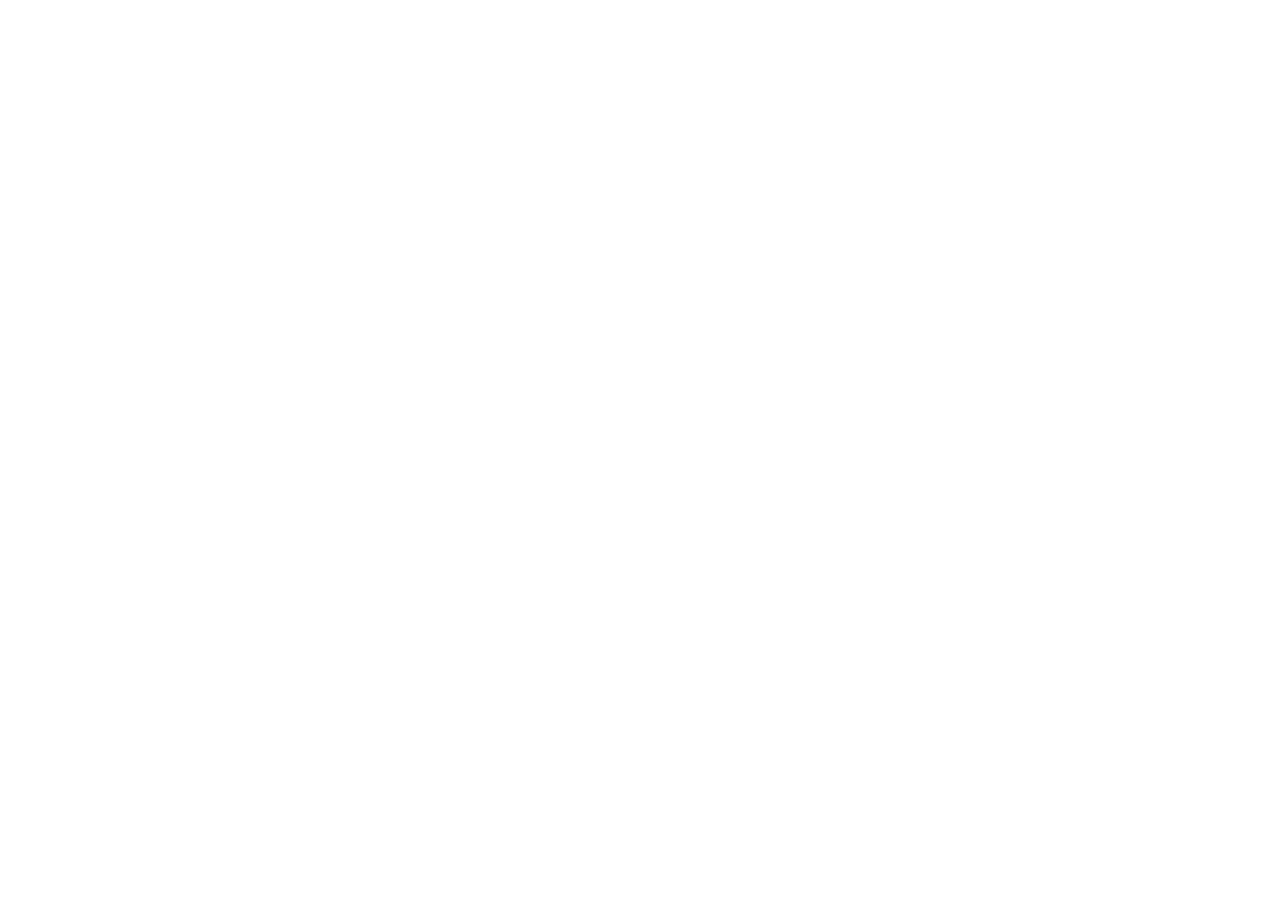
==== index.html @ 5ce81cd5 "Created" ====
<!doctype html>
<html lang="ru">
<head>
	<title>Document</title>
	<meta charset="utf-8">
	<meta name="viewport" content="width=device-width, initial-scale=1..0">
	<link rel="stylesheet" href="css/main.css">
</head>
<body>
	
</body>
</html>
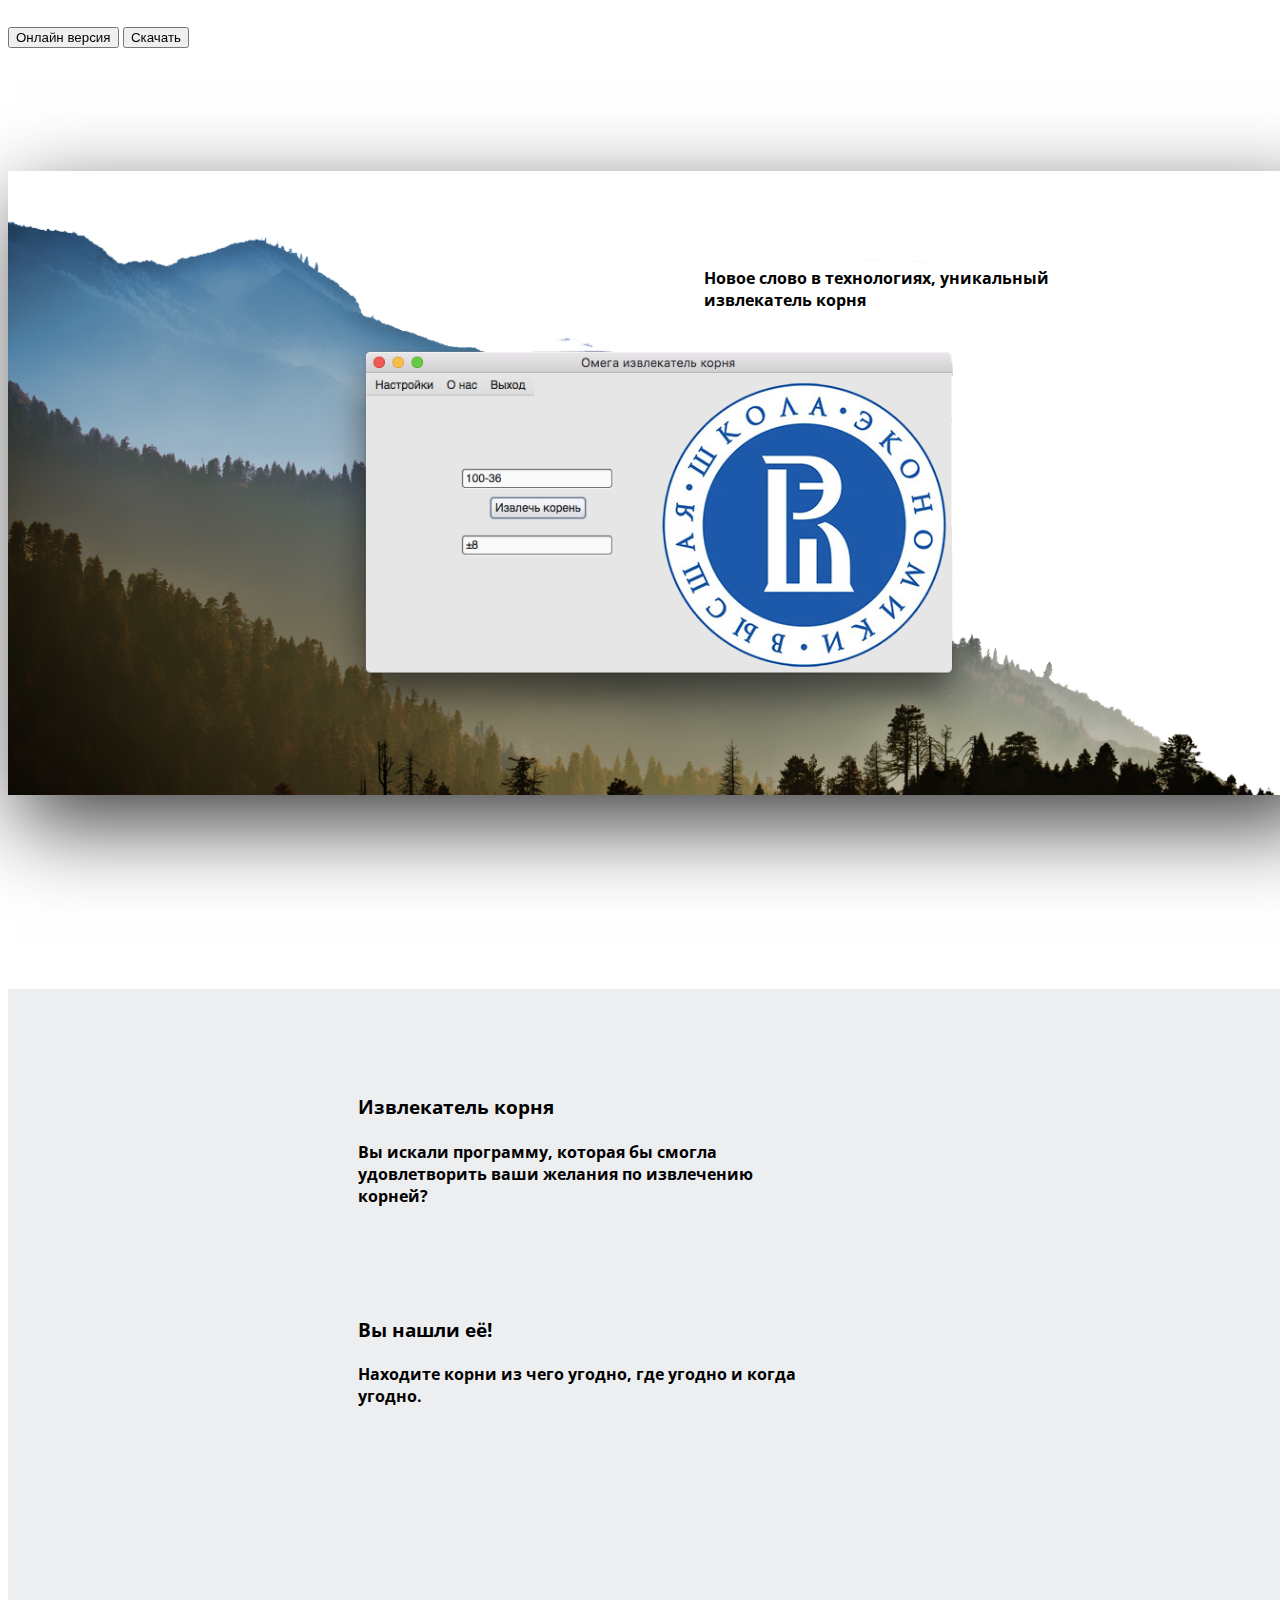
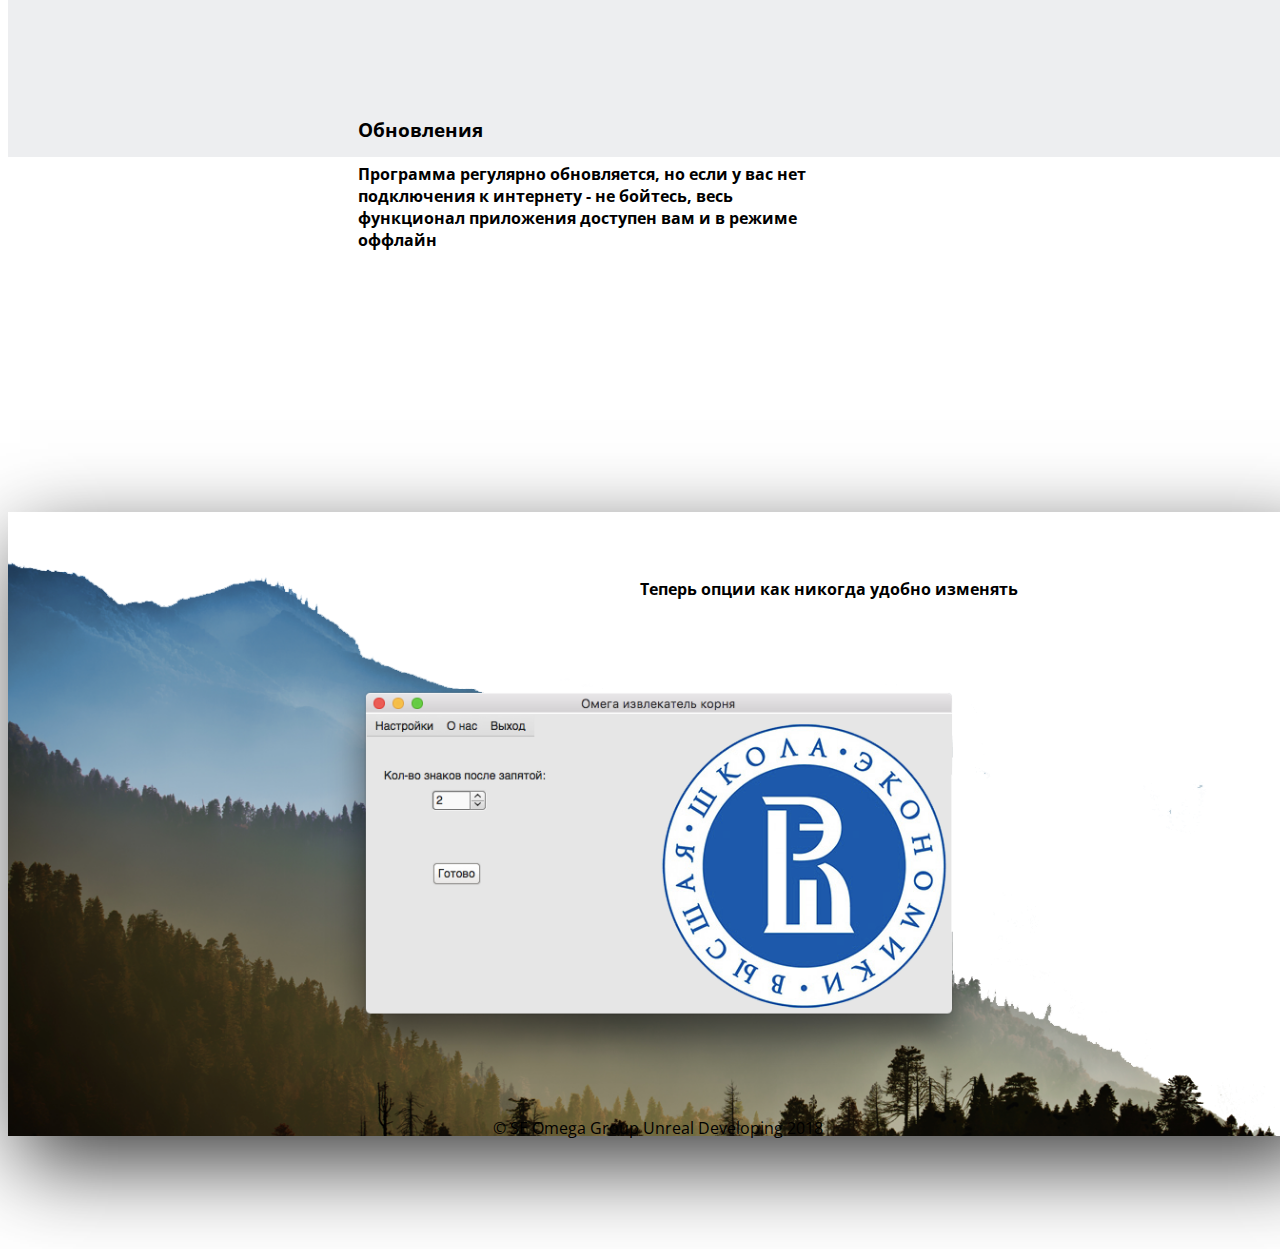
==== commit f5363bca: "updated" ====
--- a/index.html
+++ b/index.html
@@ -1,12 +1,79 @@
 <!doctype html>
 <html lang="ru">
 <head>
-	<title>Document</title>
+	<title>Извлекатель корня</title>
 	<meta charset="utf-8">
-	<meta name="viewport" content="width=device-width, initial-scale=1..0">
+	<meta name="viewport" content="width=device-width, initial-scale=1, shrink-to-fink=no">
+	<link rel="stylesheet" href="https://stackpath.bootstrapcdn.com/bootstrap/4.1.3/css/bootstrap.min.css" integrity="sha384-MCw98/SFnGE8fJT3GXwEOngsV7Zt27NXFoaoApmYm81iuXoPkFOJwJ8ERdknLPMO" crossorigin="anonymous">
 	<link rel="stylesheet" href="css/main.css">
 </head>
 <body>
-	
+	<nav class="navbar navbar-dark bg-dark">
+		
+			<a class="navbar-brand" href="index.html">Извлекатель корня</a>
+			<form class="form-inline my-2 my-lg-0">
+				<button class="btn btn-sm btn-outline-success mr-sm-2" onclick="document.location='app.html'" type="button">Онлайн версия</button>
+				<button class="btn btn-sm btn-outline-secondary my-2 my-sm-0" type="button">Скачать</button>
+			</form>
+	</nav>
+	<div class="container">
+		<div class="header">
+			<h4 class="header-text">Новое слово в технологиях, уникальный извлекатель корня</h4>
+		</div>
+	</div>
+	<div class="wrap-description">
+		<div class="container">
+			<div class="row">
+				<div class="col-sm descr">
+					<h3>Извлекатель корня</h3>
+					<h4 class="descr-text">Вы искали программу, которая бы смогла удовлетворить ваши желания по извлечению корней?</h4>
+				</div>
+			</div>
+			<div class="row">
+				<div class="col-sm descr">
+					<h3>Вы нашли её!</h3>
+					<h4 class="descr-text">Находите корни из чего угодно, где угодно и когда угодно.</h4>
+				</div>
+				<div class=" col-sm download-block">
+					<div class="container">
+						<div class="error404page">
+							<div class="newcharacter404">
+								<div class="chair404"></div>
+								<div class="leftshoe404"></div>
+								<div class="rightshoe404"></div>
+								<div class="legs404"></div>
+								<div class="torso404">
+									<div class="body404"></div>
+									<div class="leftarm404"></div>
+									<div class="rightarm404"></div>
+									<div class="head404">
+										<div class="eyes404"></div>
+									</div>
+								</div>
+								<div class="laptop404"></div>
+							</div>
+						</div>
+					</div>
+				</div>
+			</div>
+			<div class="row">
+				<div class="col-sm descr">
+					<h3>Обновления</h3>
+					<h4 class="descr-text">Программа регулярно обновляется, но если у вас нет подключения к интернету - не бойтесь, весь функционал приложения доступен вам и в режиме оффлайн</h4>
+				</div>
+			</div>
+	</div>
+	<div class="wrapper">
+		<div class="container">
+			<div class="wrap-space"></div>
+			<div class="options-wrapper">
+				<h4 class="description-text">Теперь опции как никогда удобно изменять</h4>
+			</div>
+		</div>
+	</div>
+	<footer>&copy; SE Omega Group Unreal Developing 2018</footer>
+	<script src="https://code.jquery.com/jquery-3.3.1.slim.min.js" integrity="sha384-q8i/X+965DzO0rT7abK41JStQIAqVgRVzpbzo5smXKp4YfRvH+8abtTE1Pi6jizo" crossorigin="anonymous"></script>
+	<script src="https://cdnjs.cloudflare.com/ajax/libs/popper.js/1.14.3/umd/popper.min.js" integrity="sha384-ZMP7rVo3mIykV+2+9J3UJ46jBk0WLaUAdn689aCwoqbBJiSnjAK/l8WvCWPIPm49" crossorigin="anonymous"></script>
+	<script src="https://stackpath.bootstrapcdn.com/bootstrap/4.1.3/js/bootstrap.min.js" integrity="sha384-ChfqqxuZUCnJSK3+MXmPNIyE6ZbWh2IMqE241rYiqJxyMiZ6OW/JmZQ5stwEULTy" crossorigin="anonymous"></script>
 </body>
 </html>--- a/css/main.css
+++ b/css/main.css
@@ -0,0 +1,799 @@
+@import url('https://fonts.googleapis.com/css?family=Roboto');
+@import url('https://fonts.googleapis.com/css?family=Open+Sans');
+
+body {
+	min-width: 1300px;
+}
+.navbar-brand {
+	font-family: 'Roboto', sans-serif;
+}
+.header {
+	width: 100%;
+	height: 624px;
+	margin-top: 50px;
+	background-image: url('../img/test1.png');
+	background-repeat: none;
+	background-size: 100%;
+	-webkit-box-shadow: 12px 29px 81px 0px rgba(0,0,0,0.75);
+	-moz-box-shadow: 12px 29px 81px 0px rgba(0,0,0,0.75);
+	box-shadow: 12px 29px 81px 0px rgba(0,0,0,0.75);
+}
+.header-text {
+	font-family: 'Open Sans', sans-serif;
+	position: absolute;
+	padding-top: 75px;
+	width: 400px;
+	left: 55%;
+}
+.wrap-description {
+	width: 100%;
+	height: 768px;
+	background-color: #EDEEF0;
+	margin-top: 81px;
+	font-family: 'Open Sans', sans-serif;
+}
+.descr {
+	padding-top: 70px;
+	padding-right: 150px;
+	z-index: 10000;
+}
+.descr-text {
+	width: 450px;
+}
+.wrapper {
+	width: 100%;
+	height: 768px;
+	margin-top: 60px;
+	background-color: #fff;
+}
+.description-text {
+	font-family: 'Open Sans', sans-serif;
+	width: 400px;
+	position: absolute;
+	left: 50%;
+	padding-top: 45px;
+}
+.options-wrapper {
+	width: 100%;
+	height: 624px;
+	background-image: url('../img/test2.png');
+	background-repeat: none;
+	background-size: 100%;
+	-webkit-box-shadow: 12px 29px 81px 0px rgba(0,0,0,0.75);
+	-moz-box-shadow: 12px 29px 81px 0px rgba(0,0,0,0.75);
+	box-shadow: 12px 29px 81px 0px rgba(0,0,0,0.75);
+	margin-top: 50px;
+}
+.download-block {
+	width: 400px;
+	height: 200px;
+}
+footer {
+	width: 100%;
+	text-align: center;
+}
+@import url(//fonts.googleapis.com/css?family=Quicksand:400,700);
+
+ol, ul {
+  list-style: none;
+}
+
+blockquote, q {
+  quotes: none;
+}
+
+blockquote:after, blockquote:before, q:after, q:before {
+  content: '';
+  content: none;
+}
+
+table {
+  border-collapse: collapse;
+  border-spacing: 0;
+}
+
+:focus {
+  outline: 0;
+}
+
+html {
+  -webkit-text-size-adjust: 100%;
+  -ms-text-size-adjust: 100%;
+}
+
+
+template {
+  display: none;
+}
+
+input[type=search]::-webkit-search-cancel-button, input[type=search]::-webkit-search-decoration, input[type=search]::-webkit-search-results-button, input[type=search]::-webkit-search-results-decoration {
+  -webkit-appearance: none;
+}
+
+input[type=search] {
+  -webkit-appearance: none;
+  -webkit-box-sizing: content-box;
+  -moz-box-sizing: content-box;
+  box-sizing: content-box;
+}
+
+textarea {
+  overflow: auto;
+  vertical-align: top;
+  resize: vertical;
+}
+
+::-moz-focus-inner {
+  border: 0;
+  padding: 0;
+}
+
+body {
+  font-family: 'Quicksand', sans-serif;
+}
+
+.hidden {
+  display: none;
+}
+
+
+
+.footer {
+  position: fixed;
+  right: 0;
+  bottom: 0;
+  left: 0;
+}
+
+.withanes {
+  display: block;
+  position: absolute;
+  right: 5px;
+  bottom: 5px;
+  width: 24px;
+  height: 32px;
+}
+.withanes:after {
+  content: '';
+  position: absolute;
+  top: -2px;
+  left: -2px;
+  width: 2px;
+  height: 2px;
+  box-shadow: 8px 2px #795f41, 10px 2px #795f41, 12px 2px #795f41, 14px 2px #795f41, 16px 2px #795f41, 18px 2px #795f41, 6px 4px #795f41, 8px 4px #795f41, 10px 4px #795f41, 12px 4px #795f41, 14px 4px #795f41, 16px 4px #795f41, 18px 4px #795f41, 20px 4px #795f41, 4px 6px #795f41, 6px 6px #795f41, 8px 6px #e9d8bc, 10px 6px #795f41, 12px 6px #795f41, 14px 6px #795f41, 16px 6px #795f41, 18px 6px #cbb490, 20px 6px #795f41, 22px 6px #795f41, 4px 8px #795f41, 6px 8px #e9d8bc, 8px 8px #e0c9a4, 10px 8px #e0c9a4, 12px 8px #e0c9a4, 14px 8px #e0c9a4, 16px 8px #e0c9a4, 18px 8px #cbb490, 20px 8px #cbb490, 22px 8px #795f41, 2px 10px #7e6f5d, 4px 10px #e9d8bc, 6px 10px #e0c9a4, 8px 10px #e0c9a4, 10px 10px #e0c9a4, 12px 10px #e0c9a4, 14px 10px #e0c9a4, 16px 10px #e0c9a4, 18px 10px #e0c9a4, 20px 10px #cbb490, 22px 10px #cbb490, 24px 10px #7e6f5d, 2px 12px #7e6f5d, 4px 12px #e9d8bc, 6px 12px #e0c9a4, 8px 12px #e0c9a4, 10px 12px #e0c9a4, 12px 12px #e0c9a4, 14px 12px #e0c9a4, 16px 12px #e0c9a4, 18px 12px #e0c9a4, 20px 12px #e0c9a4, 22px 12px #cbb490, 24px 12px #7e6f5d, 2px 14px #7e6f5d, 4px 14px #e9d8bc, 6px 14px #e0c9a4, 8px 14px #cbb490, 10px 14px #cbb490, 12px 14px #e0c9a4, 14px 14px #e0c9a4, 16px 14px #cbb490, 18px 14px #cbb490, 20px 14px #e0c9a4, 22px 14px #cbb490, 24px 14px #7e6f5d, 2px 16px #b6a281, 4px 16px #e9d8bc, 6px 16px #e0c9a4, 8px 16px #000000, 10px 16px #000000, 12px 16px #e9d8bc, 14px 16px #e0c9a4, 16px 16px #000000, 18px 16px #000000, 20px 16px #e0c9a4, 22px 16px #cbb490, 24px 16px #b6a281, 2px 18px #cbb490, 4px 18px #e9d8bc, 6px 18px #e0c9a4, 8px 18px #e0c9a4, 10px 18px #e0c9a4, 12px 18px #e9d8bc, 14px 18px #e0c9a4, 16px 18px #e0c9a4, 18px 18px #e0c9a4, 20px 18px #e0c9a4, 22px 18px #cbb490, 24px 18px #cbb490, 4px 20px #795f41, 6px 20px #e0c9a4, 8px 20px #e0c9a4, 10px 20px #e0c9a4, 12px 20px #e9d8bc, 14px 20px #e0c9a4, 16px 20px #e0c9a4, 18px 20px #e0c9a4, 20px 20px #e0c9a4, 22px 20px #795f41, 4px 22px #795f41, 6px 22px #e0c9a4, 8px 22px #e0c9a4, 10px 22px #e0c9a4, 12px 22px #cbb490, 14px 22px #cbb490, 16px 22px #e0c9a4, 18px 22px #e0c9a4, 20px 22px #cbb490, 22px 22px #795f41, 4px 24px #795f41, 6px 24px #795f41, 8px 24px #795f41, 10px 24px #795f41, 12px 24px #795f41, 14px 24px #795f41, 16px 24px #795f41, 18px 24px #795f41, 20px 24px #795f41, 22px 24px #795f41, 6px 26px #795f41, 8px 26px #795f41, 10px 26px #e0c9a4, 12px 26px #e0c9a4, 14px 26px #e0c9a4, 16px 26px #b6a281, 18px 26px #795f41, 20px 26px #795f41, 8px 28px #7e6f5d, 10px 28px #e0c9a4, 12px 28px #7e6f5d, 14px 28px #7e6f5d, 16px 28px #b6a281, 18px 28px #7e6f5d, 8px 30px #7e6f5d, 10px 30px #795f41, 12px 30px #7e6f5d, 14px 30px #7e6f5d, 16px 30px #795f41, 18px 30px #7e6f5d, 10px 32px #7e6f5d, 12px 32px #7e6f5d, 14px 32px #7e6f5d, 16px 32px #7e6f5d;
+}
+
+.withanes-name {
+  box-sizing: border-box;
+  position: absolute;
+  bottom: 4px;
+  right: 16px;
+  padding: 5px 7px;
+  /*     width: 0; */
+  text-align: center;
+  font-size: 12px;
+  font-weight: 700;
+  background-color: white;
+  opacity: 0;
+  transform: translateX(0);
+  color: black;
+  white-space: nowrap;
+  overflow: hidden;
+  transition: opacity 250ms ease-in-out, width 0 linear 250ms, transform 250ms cubic-bezier(0.68, -0.55, 0.265, 1.55);
+}
+.withanes-name:after {
+  width: 0;
+  height: 0;
+  content: '';
+  position: absolute;
+  z-index: 2;
+  border-top: 5px solid transparent;
+  border-bottom: 5px solid transparent;
+  border-left: 8px solid white;
+  position: absolute;
+  top: calc(50% - 5px);
+  right: -6px;
+}
+
+.withanes:hover .withanes-name {
+  /*     width: 120px; */
+  overflow: visible;
+  opacity: 1;
+  transform: translateX(-20px) rotate(0deg);
+  box-shadow: 0 0 16px rgba(0, 0, 0, 0.33);
+  transition: opacity 125ms ease-in-out 100ms, transform 250ms cubic-bezier(0.68, -0.55, 0.265, 1.55);
+}
+
+.withanes:hover:before {
+  content: '';
+  position: absolute;
+  top: 0;
+  right: 0;
+  bottom: 0;
+  left: -20px;
+}
+
+.withanes-name > .heart {
+  margin: 0 3px;
+  position: relative;
+  display: inline-block;
+  width: 6px;
+  height: 6px;
+  background-color: #D13E35;
+  transform: rotate(45deg);
+}
+.withanes-name > .heart:before, .withanes-name > .heart:after {
+  content: '';
+  position: absolute;
+  display: inline-block;
+  width: 6px;
+  height: 6px;
+  top: 0;
+  left: 0;
+  background-color: #D13E35;
+  border-radius: 50%;
+}
+.withanes-name > .heart:before {
+  left: -3px;
+}
+.withanes-name > .heart:after {
+  top: -3px;
+}
+
+.grid {
+  display: block;
+  /* IE9 fallback for Flex */
+  display: flex;
+  /* Using Flex for equal height containers */
+  flex-wrap: wrap;
+  /* Children need to wrap */
+  margin-top: -20px;
+  margin-left: -20px;
+  align-items: stretch;
+  /* For equal height */
+  font-size: 0;
+  /* Horiontal gap fix for inline-block fallback */
+}
+
+.grid + .grid {
+  margin-top: 0;
+  /* reset margin on stacked grids */
+}
+
+.grid-col {
+  box-sizing: border-box;
+  /* Using box-sizing so padding doesn't affect width */
+  display: inline-block;
+  /* IE9 fallback */
+  width: 100%;
+  padding-top: 20px;
+  padding-left: 20px;
+  vertical-align: top;
+  font-size: 16px;
+  /* Resetting font-size for horizontal gap fix */
+}
+
+.grid-col_1of12 {
+  width: 8.3333333333%;
+}
+
+.grid-col_2of12 {
+  width: 16.6666666667%;
+}
+
+.grid-col_3of12 {
+  width: 25%;
+}
+
+.grid-col_4of12 {
+  width: 33.3333333333%;
+}
+
+.grid-col_5of12 {
+  width: 41.6666666667%;
+}
+
+.grid-col_6of12 {
+  width: 50%;
+}
+
+.grid-col_7of12 {
+  width: 58.3333333333%;
+}
+
+.grid-col_8of12 {
+  width: 66.6666666667%;
+}
+
+.grid-col_9of12 {
+  width: 75%;
+}
+
+.grid-col_10of12 {
+  width: 83.3333333333%;
+}
+
+.grid-col_11of12 {
+  width: 91.6666666667%;
+}
+
+.grid-col_12of12 {
+  width: 100%;
+}
+
+@media (min-width: 768px) {
+  .grid-col_1of12SM {
+    width: 8.3333333333%;
+  }
+
+  .grid-col_2of12SM {
+    width: 16.6666666667%;
+  }
+
+  .grid-col_3of12SM {
+    width: 25%;
+  }
+
+  .grid-col_4of12SM {
+    width: 33.3333333333%;
+  }
+
+  .grid-col_5of12SM {
+    width: 41.6666666667%;
+  }
+
+  .grid-col_6of12SM {
+    width: 50%;
+  }
+
+  .grid-col_7of12SM {
+    width: 58.3333333333%;
+  }
+
+  .grid-col_8of12SM {
+    width: 66.6666666667%;
+  }
+
+  .grid-col_9of12SM {
+    width: 75%;
+  }
+
+  .grid-col_10of12SM {
+    width: 83.3333333333%;
+  }
+
+  .grid-col_11of12SM {
+    width: 91.6666666667%;
+  }
+
+  .grid-col_12of12SM {
+    width: 100%;
+  }
+}
+@media (min-width: 960px) {
+  .grid-col_1of12MD {
+    width: 8.3333333333%;
+  }
+
+  .grid-col_2of12MD {
+    width: 16.6666666667%;
+  }
+
+  .grid-col_3of12MD {
+    width: 25%;
+  }
+
+  .grid-col_4of12MD {
+    width: 33.3333333333%;
+  }
+
+  .grid-col_5of12MD {
+    width: 41.6666666667%;
+  }
+
+  .grid-col_6of12MD {
+    width: 50%;
+  }
+
+  .grid-col_7of12MD {
+    width: 58.3333333333%;
+  }
+
+  .grid-col_8of12MD {
+    width: 66.6666666667%;
+  }
+
+  .grid-col_9of12MD {
+    width: 75%;
+  }
+
+  .grid-col_10of12MD {
+    width: 83.3333333333%;
+  }
+
+  .grid-col_11of12MD {
+    width: 91.6666666667%;
+  }
+
+  .grid-col_12of12MD {
+    width: 100%;
+  }
+}
+.blocks {
+  margin: -30px 0 0 -30px;
+  /* offset blocks horizontal and vertical spacing - must match padding of blocks items */
+  font-size: 0;
+  /* remove inline block whitespace */
+}
+
+.blocks > * {
+  box-sizing: border-box;
+  display: inline-block;
+  padding: 30px 0 0 30px;
+  /* space blocks horizontally and vertically - offset is handled by .blocks */
+  font-size: 16px;
+  /* return the font size */
+}
+
+.blocks_2up > * {
+  width: 50%;
+}
+
+.blocks_3up > * {
+  width: 33.33333%;
+}
+
+.blocks_4up > * {
+  width: 25%;
+}
+
+.u-srOnly {
+  width: 1px;
+  height: 1px;
+  padding: 0;
+  margin: -1px;
+  border: 0;
+  position: absolute;
+  clip: rect(0 0 0 0);
+  overflow: hidden;
+}
+
+.container {
+  display: flex;
+  flex-direction: column;
+  align-items: center;
+  justify-content: center;
+  height: 100vh;
+}
+
+body {
+  background-color: white;
+}
+
+.error404page {
+  width: 400px;
+  height: 800px;
+  position: absolute;
+  top: 50%;
+  left: 50%;
+  transform: translate(-50%, -50%);
+}
+
+.body404,
+.head404,
+.eyes404,
+.leftarm404,
+.rightarm404,
+.chair404,
+.leftshoe404,
+.rightshoe404,
+.legs404,
+.laptop404 {
+  background: url(https://s3-us-west-2.amazonaws.com/s.cdpn.io/15979/404-character-new.png) 0 0 no-repeat;
+  width: 200px;
+  height: 200px;
+}
+
+.newcharacter404,
+.torso404,
+.body404,
+.head404,
+.eyes404,
+.leftarm404,
+.rightarm404,
+.chair404,
+.leftshoe404,
+.rightshoe404,
+.legs404,
+.laptop404 {
+  background-size: 750px;
+  position: absolute;
+  display: block;
+}
+
+.newcharacter404 {
+  width: 400px;
+  height: 800px;
+  left: 50%;
+  top: 20px;
+  margin-left: -200px;
+}
+
+.torso404 {
+  position: absolute;
+  display: block;
+  top: 138px;
+  left: 0px;
+  width: 389px;
+  height: 252px;
+  animation: sway 20s ease infinite;
+  transform-origin: 50% 100%;
+}
+
+.body404 {
+  position: absolute;
+  display: block;
+  top: 0px;
+  left: 0px;
+  width: 389px;
+  height: 253px;
+}
+
+.head404 {
+  position: absolute;
+  top: -148px;
+  left: 106px;
+  width: 160px;
+  height: 194px;
+  background-position: 0px -265px;
+  transform-origin: 50% 85%;
+  animation: headTilt 20s ease infinite;
+}
+
+.eyes404 {
+  position: absolute;
+  top: 92px;
+  left: 34px;
+  width: 73px;
+  height: 18px;
+  background-position: -162px -350px;
+  animation: blink404 10s steps(1) infinite, pan 10s ease-in-out infinite;
+}
+
+.leftarm404 {
+  position: absolute;
+  top: 159px;
+  left: 0;
+  width: 165px;
+  height: 73px;
+  background-position: -265px -341px;
+  transform-origin: 9% 35%;
+  transform: rotateZ(0deg);
+  animation: typeLeft 0.4s linear infinite;
+}
+
+.rightarm404 {
+  position: absolute;
+  top: 148px;
+  left: 231px;
+  width: 157px;
+  height: 91px;
+  background-position: -442px -323px;
+  transform-origin: 90% 25%;
+  animation: typeLeft 0.4s linear infinite;
+}
+
+.chair404 {
+  position: absolute;
+  top: 430px;
+  left: 55px;
+  width: 260px;
+  height: 365px;
+  background-position: -12px -697px;
+}
+
+.legs404 {
+  position: absolute;
+  top: 378px;
+  left: 4px;
+  width: 370px;
+  height: 247px;
+  background-position: -381px -443px;
+}
+
+.leftshoe404 {
+  position: absolute;
+  top: 591px;
+  left: 54px;
+  width: 130px;
+  height: 92px;
+  background-position: -315px -749px;
+}
+
+.rightshoe404 {
+  position: absolute;
+  top: 594px;
+  left: 187px;
+  width: 135px;
+  height: 81px;
+  background-position: -453px -749px;
+  transform-origin: 35% 12%;
+  animation: tapRight 1s linear infinite;
+}
+
+.laptop404 {
+  position: absolute;
+  top: 186px;
+  left: 9px;
+  width: 365px;
+  height: 216px;
+  background-position: -2px -466px;
+  transform-origin: 50% 100%;
+  animation: tapWobble 0.4s linear infinite;
+}
+
+@keyframes sway {
+  0% {
+    transform: rotateZ(0deg);
+  }
+  20% {
+    transform: rotateZ(0deg);
+  }
+  25% {
+    transform: rotateZ(4deg);
+  }
+  45% {
+    transform: rotateZ(4deg);
+  }
+  50% {
+    transform: rotateZ(0deg);
+  }
+  70% {
+    transform: rotateZ(0deg);
+  }
+  75% {
+    transform: rotateZ(-4deg);
+  }
+  90% {
+    transform: rotateZ(-4deg);
+  }
+  100% {
+    transform: rotateZ(0deg);
+  }
+}
+@keyframes headTilt {
+  0% {
+    transform: rotateZ(0deg);
+  }
+  20% {
+    transform: rotateZ(0deg);
+  }
+  25% {
+    transform: rotateZ(-4deg);
+  }
+  35% {
+    transform: rotateZ(-4deg);
+  }
+  38% {
+    transform: rotateZ(2deg);
+  }
+  42% {
+    transform: rotateZ(2deg);
+  }
+  45% {
+    transform: rotateZ(-4deg);
+  }
+  50% {
+    transform: rotateZ(0deg);
+  }
+  70% {
+    transform: rotateZ(0deg);
+  }
+  82% {
+    transform: rotateZ(0deg);
+  }
+  85% {
+    transform: rotateZ(4deg);
+  }
+  90% {
+    transform: rotateZ(4deg);
+  }
+  100% {
+    transform: rotateZ(0deg);
+  }
+}
+@keyframes typeLeft {
+  0% {
+    transform: rotateZ(0deg);
+  }
+  25% {
+    transform: rotateZ(7deg);
+  }
+  75% {
+    transform: rotateZ(-6deg);
+  }
+  100% {
+    transform: rotateZ(0deg);
+  }
+}
+@keyframes typeRight {
+  0% {
+    transform: rotateZ(0deg);
+  }
+  25% {
+    transform: rotateZ(-6deg);
+  }
+  75% {
+    transform: rotateZ(7deg);
+  }
+  100% {
+    transform: rotateZ(0deg);
+  }
+}
+@keyframes tapWobble {
+  0% {
+    transform: rotateZ(-0.2deg);
+  }
+  50% {
+    transform: rotateZ(0.2deg);
+  }
+  100% {
+    transform: rotateZ(-0.2deg);
+  }
+}
+@keyframes tapRight {
+  0% {
+    transform: rotateZ(0deg);
+  }
+  90% {
+    transform: rotateZ(-6deg);
+  }
+  100% {
+    transform: rotateZ(0deg);
+  }
+}
+@keyframes blink404 {
+  0% {
+    background-position: -162px -350px;
+  }
+  94% {
+    background-position: -162px -350px;
+  }
+  98% {
+    background-position: -162px -368px;
+  }
+  100% {
+    background-position: -162px -350px;
+  }
+}
+@keyframes pan {
+  0% {
+    transform: translateX(-2px);
+  }
+  49% {
+    transform: translateX(-2px);
+  }
+  50% {
+    transform: translateX(2px);
+  }
+  99% {
+    transform: translateX(2px);
+  }
+  100% {
+    transform: translateX(-2px);
+  }
+}
+.navbar {
+	height: 56px;
+	color: #fff;
+  position: fixed;
+  width: 100%;
+  z-index: 1000000;
+}
+.navbar-brand {
+	color: #fff;
+	padding-left: 10%;
+}
+.dl {
+	margin-right: 5%;
+}
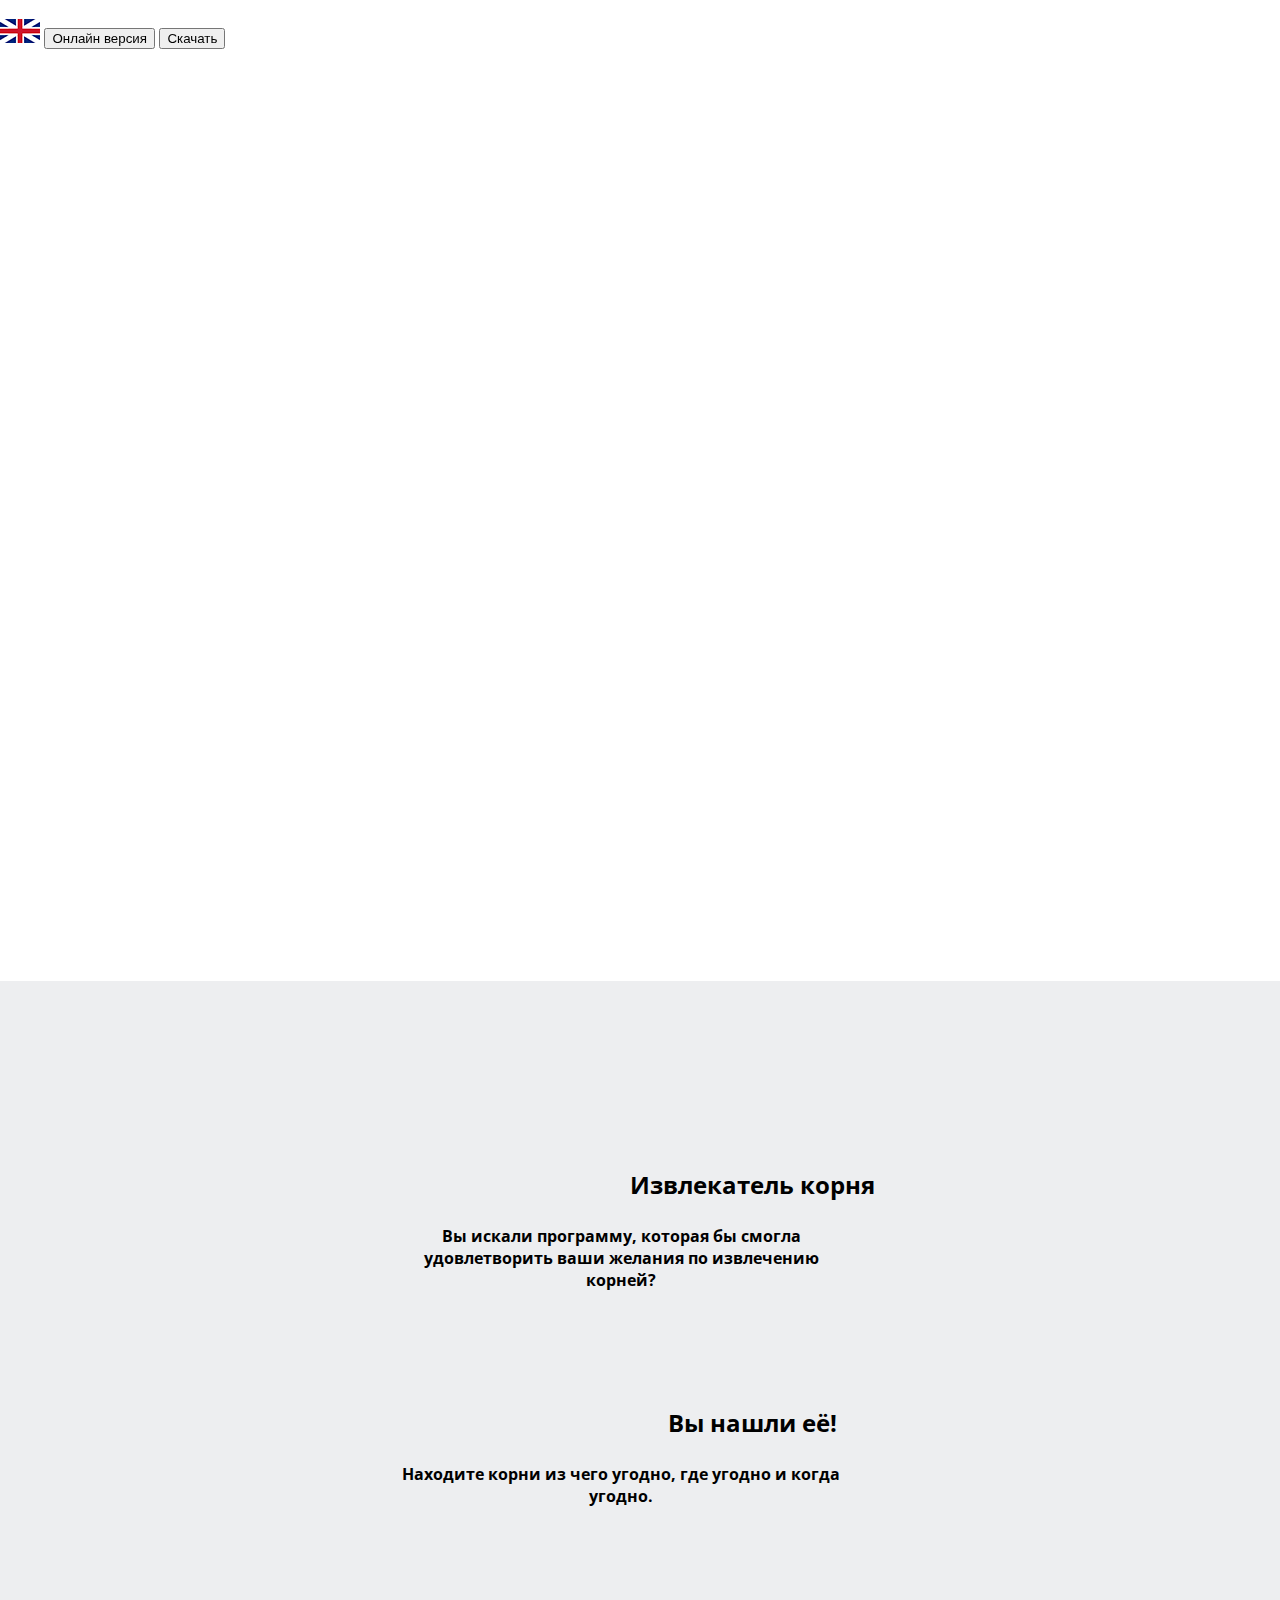
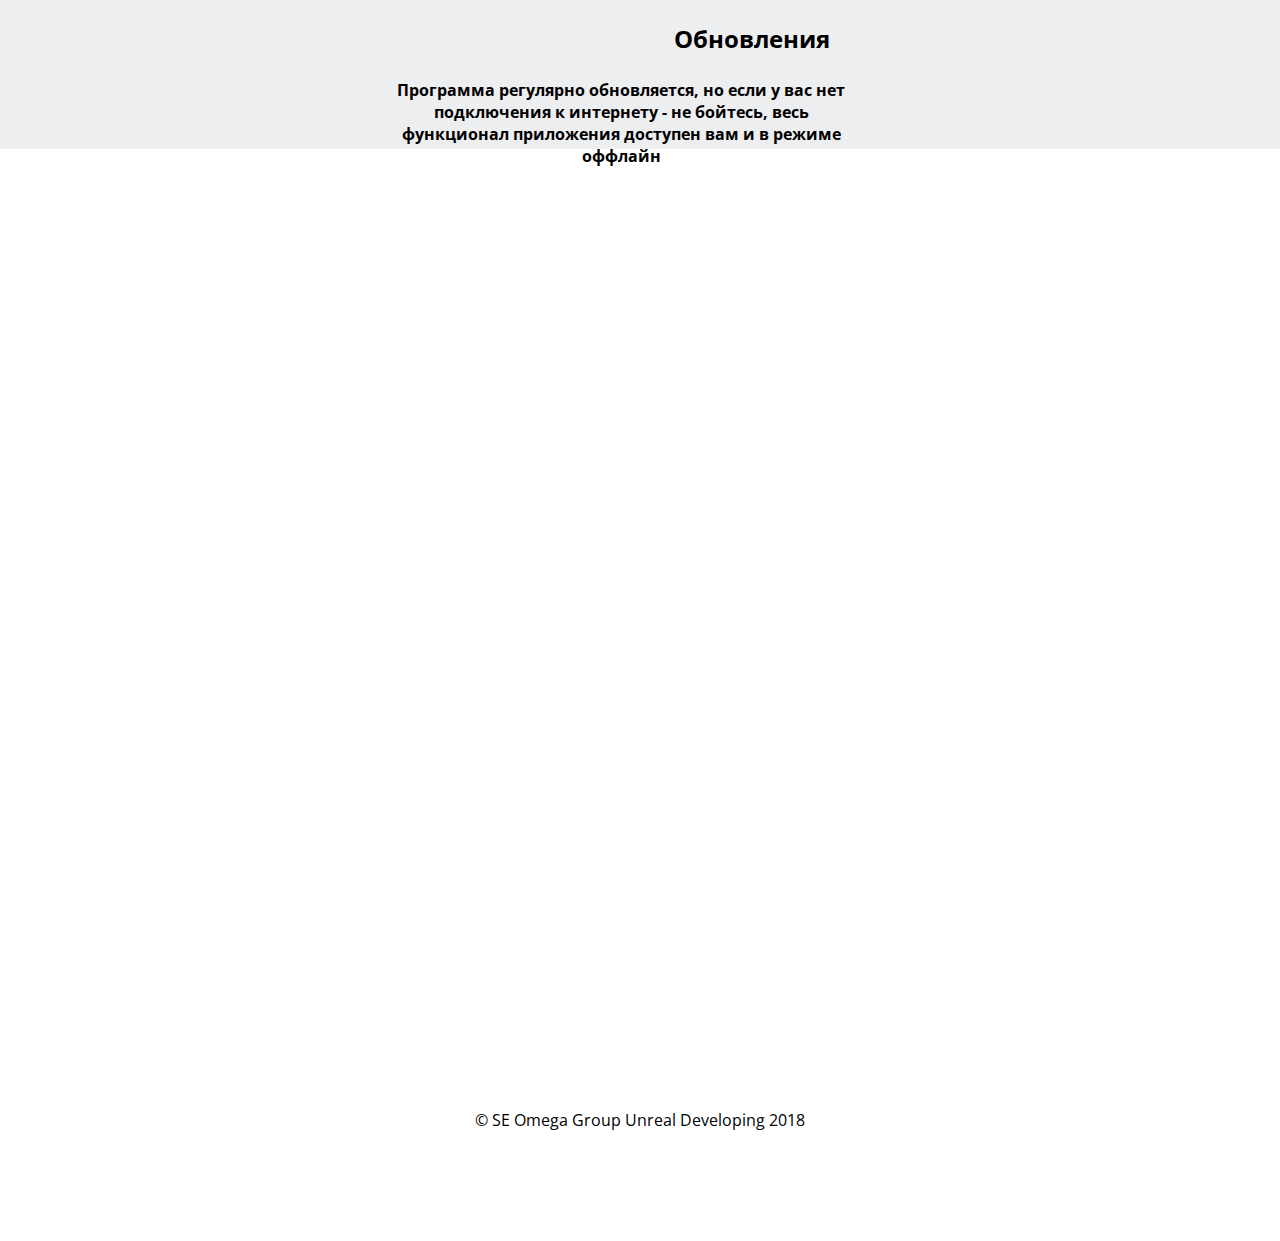
==== commit 2421386b: "lang added" ====
--- a/index.html
+++ b/index.html
@@ -12,6 +12,7 @@
 		
 			<a class="navbar-brand" href="index.html">Извлекатель корня</a>
 			<form class="form-inline my-2 my-lg-0">
+				<a href="#"><img src="img/eng.png"/></a>
 				<button class="btn btn-sm btn-outline-success mr-sm-2" onclick="document.location='app.html'" type="button">Онлайн версия</button>
 				<button class="btn btn-sm btn-outline-secondary my-2 my-sm-0" type="button">Скачать</button>
 			</form>
--- a/css/main.css
+++ b/css/main.css
@@ -1,8 +1,66 @@
 @import url('https://fonts.googleapis.com/css?family=Roboto');
 @import url('https://fonts.googleapis.com/css?family=Open+Sans');
-
+@media (min-width: 0px) and (max-width: 1300px) {
+  .download-block {
+    display: none;
+    height: 0;
+  }
+  .navbar {
+    height: 50px;
+    margin: 0;
+    padding: 0;
+  }
+  .wrap-description {
+    width: 100%;
+    height: 500px;
+    margin: 0;
+    padding: 0;
+  }
+  .container {
+    margin: 0;
+    padding: 0;
+  }
+  body {
+    margin: 0;
+    padding: 0;
+  }
+  .header {
+    display: none;
+    height: 0px;
+  }
+  .header-text {
+    margin: 0;
+    padding: 0;
+  }
+  .wrap-space {
+    display: none;
+    height: 0;
+    margin: 0;
+    padding: 0;
+  }
+  .options-wrapper {
+    display: none;
+    height: 0;
+    margin: 0;
+    padding: 0;
+  }
+  h4 {
+    font-size: 1em;
+  }
+  h3 {
+    font-size: 1.5em;
+  }
+  .descr {
+    margin: 0;
+    padding: 0;
+    width: 100%;
+    text-align: center;
+    padding-left: 7em;
+  }
+}
 body {
-	min-width: 1300px;
+	margin: 0;
+  padding: 0;
 }
 .navbar-brand {
 	font-family: 'Roboto', sans-serif;
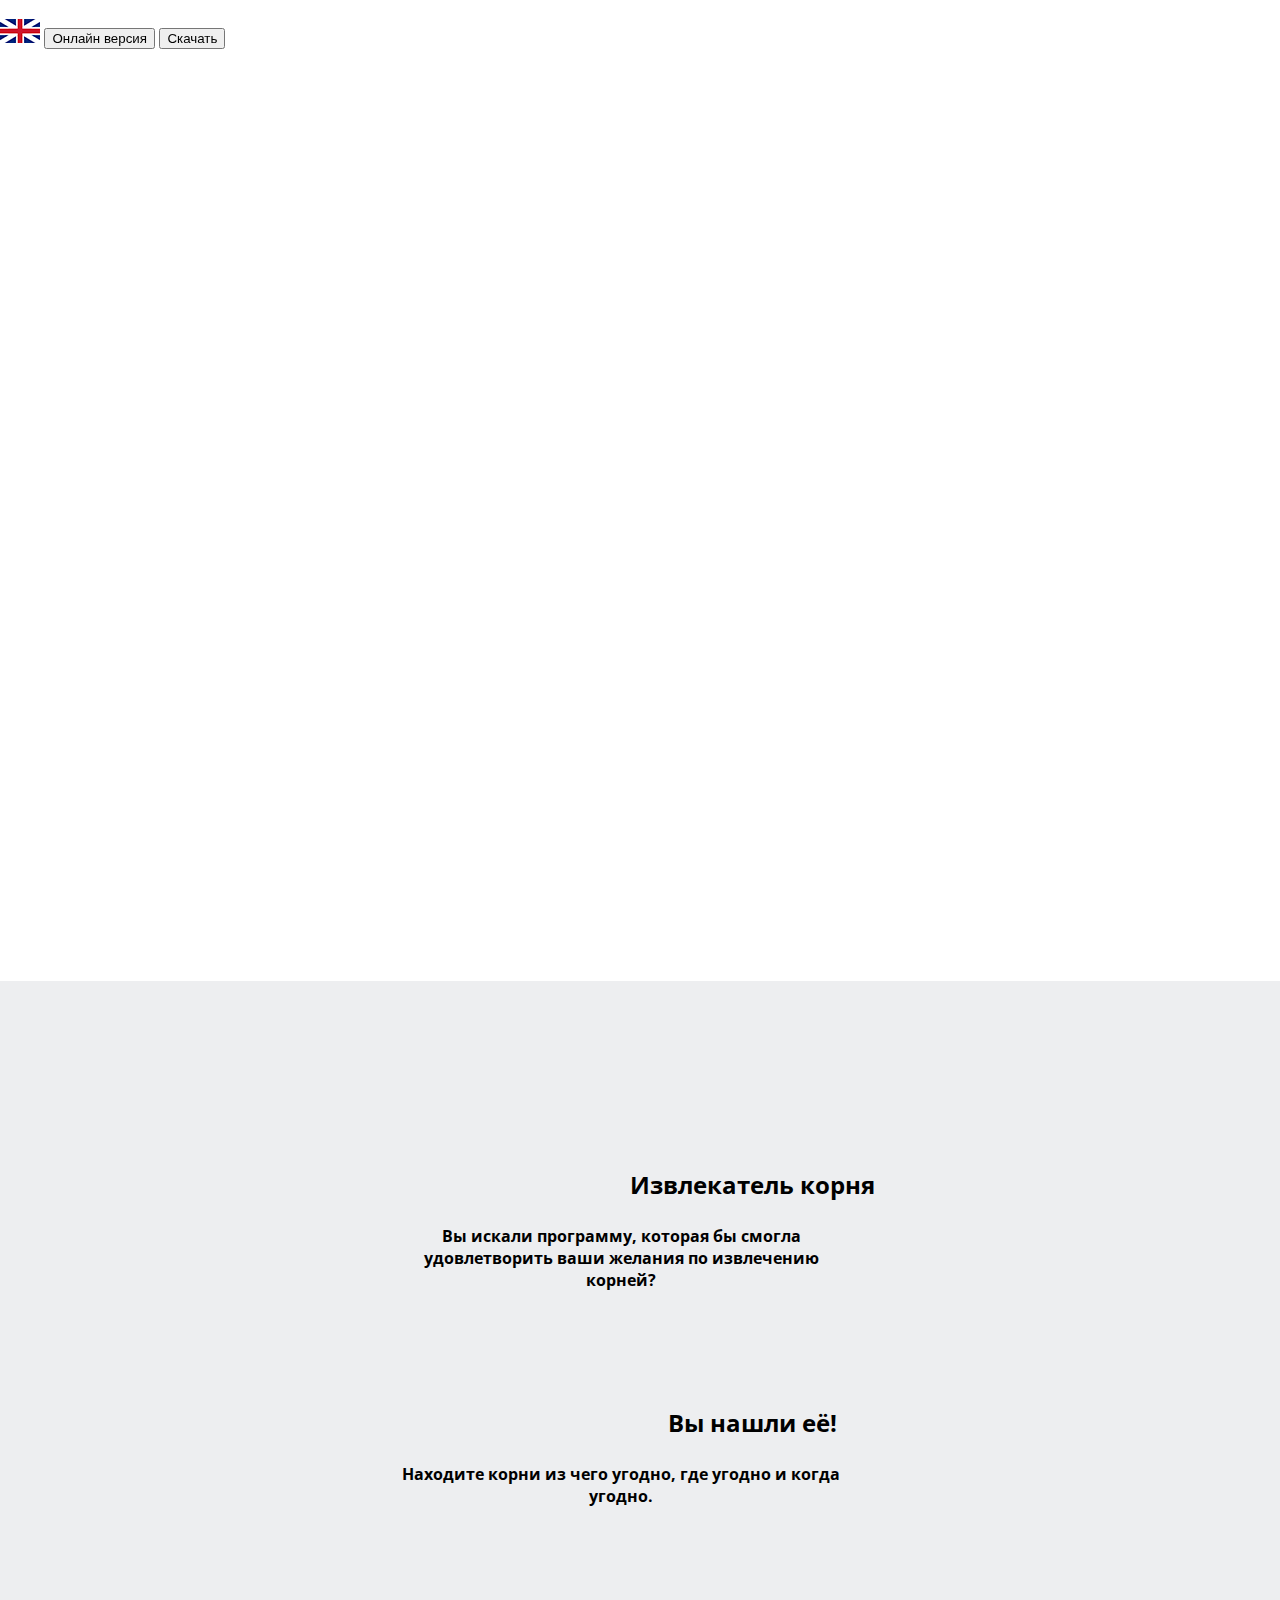
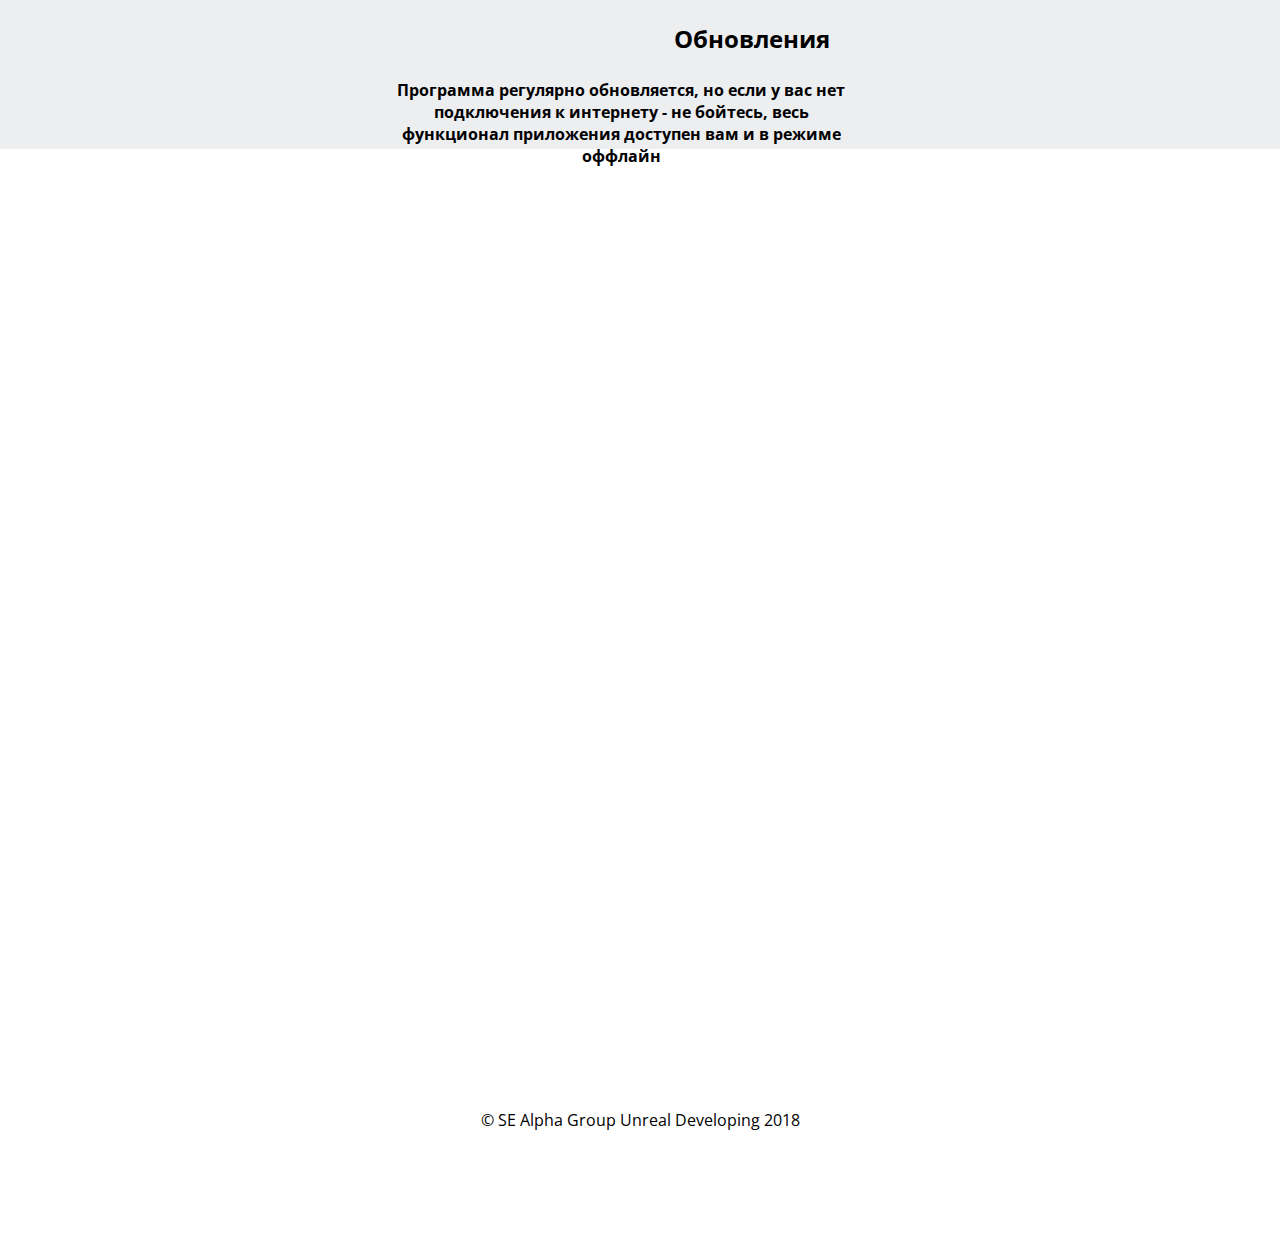
==== commit 911f3df4: "translations updated" ====
--- a/index.html
+++ b/index.html
@@ -10,9 +10,9 @@
 <body>
 	<nav class="navbar navbar-dark bg-dark">
 		
-			<a class="navbar-brand" href="index.html">Извлекатель корня</a>
+			<a id="nav-brand" class="navbar-brand" href="index.html">Извлекатель корня</a>
 			<form class="form-inline my-2 my-lg-0">
-				<a href="#"><img src="img/eng.png"/></a>
+				<a href="#"><img id="lang-icon" src="img/eng.png"/></a>
 				<button class="btn btn-sm btn-outline-success mr-sm-2" onclick="document.location='app.html'" type="button">Онлайн версия</button>
 				<button class="btn btn-sm btn-outline-secondary my-2 my-sm-0" type="button">Скачать</button>
 			</form>
@@ -72,9 +72,63 @@
 			</div>
 		</div>
 	</div>
-	<footer>&copy; SE Omega Group Unreal Developing 2018</footer>
+	<footer>&copy; SE Alpha Group Unreal Developing 2018</footer>
 	<script src="https://code.jquery.com/jquery-3.3.1.slim.min.js" integrity="sha384-q8i/X+965DzO0rT7abK41JStQIAqVgRVzpbzo5smXKp4YfRvH+8abtTE1Pi6jizo" crossorigin="anonymous"></script>
 	<script src="https://cdnjs.cloudflare.com/ajax/libs/popper.js/1.14.3/umd/popper.min.js" integrity="sha384-ZMP7rVo3mIykV+2+9J3UJ46jBk0WLaUAdn689aCwoqbBJiSnjAK/l8WvCWPIPm49" crossorigin="anonymous"></script>
 	<script src="https://stackpath.bootstrapcdn.com/bootstrap/4.1.3/js/bootstrap.min.js" integrity="sha384-ChfqqxuZUCnJSK3+MXmPNIyE6ZbWh2IMqE241rYiqJxyMiZ6OW/JmZQ5stwEULTy" crossorigin="anonymous"></script>
+	<script>
+		$(document).ready(function(){
+			var lang = 0;
+			$('#lang-icon').click(function(){
+				if (lang == 0) {
+					lang = 1;
+					document.title = 'Root extractor';
+					this.src = 'img/china.png';
+					$('#nav-brand').text('Root extractor');
+					$('button')[0].innerText = 'Online version';
+					$('button')[1].innerText = 'Download';
+					$('h3')[0].innerText = 'Root extractor';
+					$('h3')[1].innerText = 'You found it!';
+					$('h3')[2].innerText = 'Updates';
+					$('h4')[0].innerText = 'New age in IT, amazing Root extractor';
+					$('h4')[1].innerText = 'You were looking for a program that could satisfy your desires for root extraction?';
+					$('h4')[2].innerText = 'Find the roots from anything, anywhere and anytime.';
+					$('h4')[3].innerText = 'The program is updated regularly, but if you do not have an Internet connection - do not be afraid, all the functionality of the application is available to you and in offline mode';
+					$('h4')[4].innerText = 'Now the options are more convenient than ever';
+					//document.getElementById();
+				} else if (lang == 1) {
+					lang = 2;
+					document.title = '根提取器';
+					this.src = 'img/russia.png';
+					$('#nav-brand').text('根提取器');
+					$('button')[0].innerText = '根提取器';
+					$('button')[1].innerText = '下载';
+					$('h3')[0].innerText = '根提取器';
+					$('h3')[1].innerText = '你找到了!';
+					$('h3')[2].innerText = '更新';
+					$('h4')[0].innerText = 'IT的新时代，惊人的根提取器';
+					$('h4')[1].innerText = '您正在寻找一个能满足您对根提取的需求的程序吗？';
+					$('h4')[2].innerText = '随时随地找到根源。';
+					$('h4')[3].innerText = '该程序定期更新，但如果您没有互联网连接 - 请不要害怕，您可以在离线模式下使用该应用程序的所有功能';
+					$('h4')[4].innerText = '现在选项比以往更方便';
+				} else {
+					lang = 0;
+					document.title = 'Извлекатель корня';
+					this.src = 'img/eng.png';
+					$('#nav-brand').text('Извлекатель корня');
+					$('button')[0].innerText = 'Скачать';
+					$('button')[1].innerText = 'Онлайн версия';
+					$('h3')[0].innerText = 'Извлекатель корня';
+					$('h3')[1].innerText = 'Вы нашли её!';
+					$('h3')[2].innerText = 'Обновления';
+					$('h4')[0].innerText = 'Новое слово в технологиях, уникальный извлекатель корня';
+					$('h4')[1].innerText = 'Вы искали программу, которая бы смогла удовлетворить ваши желания по извлечению корней?';
+					$('h4')[2].innerText = 'Находите корни из чего угодно, где угодно и когда угодно.';
+					$('h4')[3].innerText = 'Программа регулярно обновляется, но если у вас нет подключения к интернету - не бойтесь, весь функционал приложения доступен вам и в режиме оффлайн';
+					$('h4')[4].innerText = 'Теперь опции как никогда удобно изменять';
+				}
+			});
+		});
+	</script>
 </body>
 </html>